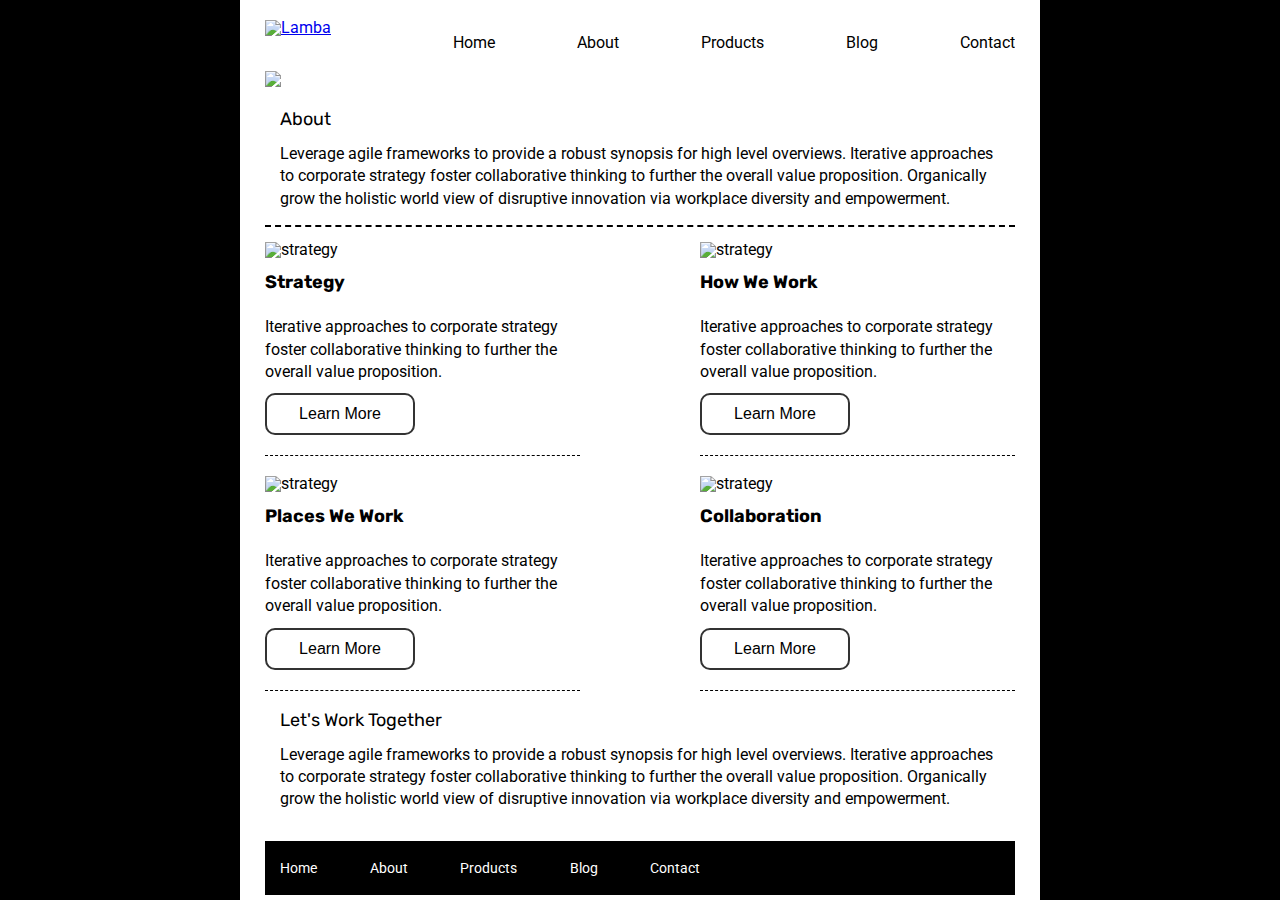
==== about.html @ 45f6078d "index, about" ====
<!doctype html>

<html lang="en">
<head>
  <meta charset="utf-8">

  <title>Sprint Challenge - About</title>

  <link href="https://fonts.googleapis.com/css?family=Roboto|Rubik" rel="stylesheet">
  <link rel="stylesheet" href="css/index.css">

</head>

<body>
    <div class="container about-page">


        <!-- // header -->
        <header id="header">

            <div class="branding">
                <a href="index.html"><img src="img/lambda-black.png" alt="Lamba"></a>
            </div>
            <nav id="main">
                <ul>
                    <li><a href="index.html">Home</a></li>
                    <li><a href="about.html">About</a></li>
                    <li><a href="products.html">Products</a></li>
                    <li><a href="blog.html">Blog</a></li>
                    <li><a href="contact.html">Contact</a></li>
                </ul>
            </nav>


        </header>
        <!-- // end header --> 
        <!-- // splash section // -->
        <section class="splash">
            <div class="img-holder">
                <img src="img/jumbo-about.png">
            </div>
        </section>


    <section id="about">
    <h3>About</h3>
    <p>
      Leverage agile frameworks to provide a robust synopsis for high level overviews. Iterative approaches to corporate strategy foster collaborative thinking to further the overall value proposition. Organically grow the holistic world view of disruptive innovation via workplace diversity and empowerment.
    </p>
    </section>


    <section id="details">

      <div class="detail">
          <img src="img/about-plan.png" alt="strategy">
          
          <h3>Strategy</h3>
          
          <p>
            Iterative approaches to corporate strategy foster collaborative thinking to further the overall value proposition.
          </p>
          <button>Learn More</button>
      </div>


    <div class="detail">
      <img src="img/about-working.png" alt="strategy">

      <h3> How We Work </h3>

          <p>
            Iterative approaches to corporate strategy foster collaborative thinking to further the overall value proposition.
          </p>
          <button>Learn More</button>
    </div>


    <div class="detail">
      <img src="img/about-office.png" alt="strategy">

      <h3>Places We Work</h3>

      <p>
        Iterative approaches to corporate strategy foster collaborative thinking to further the overall value proposition.
      </p>
        <button>Learn More</button>
    </div>

     <div class="detail">
     <img src="img/about-meeting.png" alt="strategy">

      <h3>Collaboration</h3>

      <p>
      Iterative approaches to corporate strategy foster collaborative thinking to further the overall value proposition.
      </p>
      <button>Learn More</button>
    </div>

</section>

    <section id="worktogether">
    <h3>Let's Work Together</h3>
    <p>

    Leverage agile frameworks to provide a robust synopsis for high level overviews. Iterative approaches to corporate strategy foster collaborative thinking to further the overall value proposition. Organically grow the holistic world view of disruptive innovation via workplace diversity and empowerment.
       
       </p> 
     </section>
      <footer>
        <nav>
          <a href="index.html">Home</a>
          <a href="#">About</a>
          <a href="#">Products</a>
          <a href="#">Blog</a>
          <a href="#">Contact</a>
        </nav>
      </footer>
    </div><!-- container -->        
</body>
</html>
---- css/index.css ----
/* http://meyerweb.com/eric/tools/css/reset/ 
   v2.0 | 20110126
   License: none (public domain)
*/

html, body, div, span, applet, object, iframe,
h1, h2, h3, h4, h5, h6, p, blockquote, pre,
a, abbr, acronym, address, big, cite, code,
del, dfn, em, img, ins, kbd, q, s, samp,
small, strike, strong, sub, sup, tt, var,
b, u, i, center,
dl, dt, dd, ol, ul, li,
fieldset, form, label, legend,
table, caption, tbody, tfoot, thead, tr, th, td,
article, aside, canvas, details, embed, 
figure, figcaption, footer, header, hgroup, 
menu, nav, output, ruby, section, summary,
time, mark, audio, video {
	margin: 0;
	padding: 0;
	border: 0;
	font-size: 100%;
	font: inherit;
	vertical-align: baseline;
}
/* HTML5 display-role reset for older browsers */
article, aside, details, figcaption, figure, 
footer, header, hgroup, menu, nav, section {
	display: block;
}
body {
	line-height: 1;
    background: #000;
}
ol, ul {
	list-style: none;
}
blockquote, q {
	quotes: none;
}
blockquote:before, blockquote:after,
q:before, q:after {
	content: '';
	content: none;
}
table {
	border-collapse: collapse;
	border-spacing: 0;
}

* {
    box-sizing: border-box;
}

html, body {
    height: 100%;
    font-family: 'Roboto', sans-serif;
}

h1, h2, h3, h4, h5 {
    font-size: 18px;
    margin-bottom: 15px;
    font-family: 'Rubik', sans-serif;
}

p {
    line-height: 1.4;
}

.container {
    width: 800px;
    margin: 0 auto;
    background: #fff;
    padding: 5px 25px; /** add padding to make pretty */
}

.top-content {
    display: flex;
    flex-wrap: wrap;
    justify-content: space-evenly;
    margin-bottom: 20px;
    border-bottom: 1px dashed black;
}

.top-content .text-container {
    width: 48%;
    padding: 0 1%;
    padding-bottom: 20px;  
}

.middle-content {
    margin-bottom: 20px;
    border-bottom: 1px dashed black;
}

.middle-content h2 {
    padding: 0 2%;
    margin-bottom: 0;
}

.middle-content .boxes {
    display: flex;
    flex-wrap: wrap;
    justify-content: space-evenly;
}

.middle-content .boxes .box {
    width: 12.5%;
    height: 100px;
    margin: 20px 2.5%;
    color: white;
    display: flex;
    align-items: center;
    justify-content: center;
}
/** header */
div, header, nav{
    border: solid 0px #000;
}


header{
    display:flex;
    margin-top: 15px;
}

.branding{
    width: 25%;
}


header nav#main{
    padding-top: 15px; /** better alignment **/
    display: flex;
    flex-flow: row nowrap;
    width: 75%;
    align-content: flex-end;
}

nav#main ul{
    display: flex;
    list-style: none;
    align-items: center;
    overflow: hidden;
    justify-content: space-between;
    width: 100%;

}

nav#main ul a{
    text-decoration: none;
    color: black;

}

.splash .img-holder{
    padding: 20px 0;
}
.splash .img-holder img{
    width: 100%;
    margin: 0 auto;
}


/** reason box holders **/
/**********************************************************************************************************************************
********************************************************************************************************************************/
/** section::reason **/
section#reasons{
  min-height: 100%;
  display: flex;
  flex-direction: row;
  flex-wrap: wrap;
  justify-content: space-between;
  flex-shrink: 1;
}

section#reasons .reason{

}

#about, #worktogether{
    padding: 0 15px 15px 15px;
    border-bottom: #000 dashed 2px;
    margin-bottom: 15px;
}
#worktogether{
    border: none; /* remove the border */
}

section#reasons div.reason{
  padding: 20px;
  margin-bottom: 40px; /** this adds padding on the bottom **/
}

/** broadcast inner div position controls **/
section#reasons > div.reason{
  display: flex;
  /** this makes the space between the colum row |[ ] -space- [ ]| adusting this allows you to add more in one row **/
  flex-basis: calc(30%); 
  justify-content: center;
  flex-direction: column; /** change to row see what happens **/
}
/*** end section ***/
/** section::details **/
section#details{
  min-height: 100%;
  display: flex;
  flex-direction: row;
  justify-content: space-between;
  flex-wrap: wrap;
}

section#details div.detail{
    padding-bottom: 20px;
    margin-bottom: 20px;
    border-bottom: dashed 1px #000;
}

/** broadcast inner div position controls **/
section#details > div.detail{
  display: flex;
  flex-basis: 42%; /** this makes the space between the colum row |[ ] -space- [ ]| **/
  justify-content: center;
  flex-direction: column; /** change to row see what happens **/
}

/*** end section ***/
.detail h3{
    font-weight: bold;
    padding-top: 15px;
}
.detail p{
    padding: 10px 0;
}

.detail button{
    width: 150px;
    background: #fff;
    border: solid 2px #333;
    padding: 10px 15px;
    border-radius: 10px;
    font-size:1em;
}


/** Boxes **/
/** BACKGROUND COLORS **/
.bg-teal{
    background: teal;
}
.bg-gold{
    background: gold;
}
.bg-cadetblue{
    background: cadetblue;
}
.bg-coral{
    background: coral;
}
.bg-crimson{
    background: crimson;
}
.bg-forestgreen{
    background: forestgreen;
}
.bg-darkorchid{
    background: darkorchid;
}
.bg-hotpink{
    background: hotpink;
}
.bg-indigo{
    background: indigo;
}
.bg-dodgerblue{
    background: dodgerblue;
}


.bottom-content {
    display: flex;
    margin: 0 2% 20px;
    justify-content: space-around;
}

.bottom-content .text-container {
    padding-right: 4%;
}

.bottom-content .text-container:last-child {
    padding-right: 0;
}

footer {
    width: 100%;
    background: black;
}

footer nav {
    width: 60%;
    display: flex;
    justify-content: space-between;
    align-items: center;
    padding: 20px 2%;
    font-size: 14px;
}

footer nav a {
    color: white;
    text-decoration: none;
}
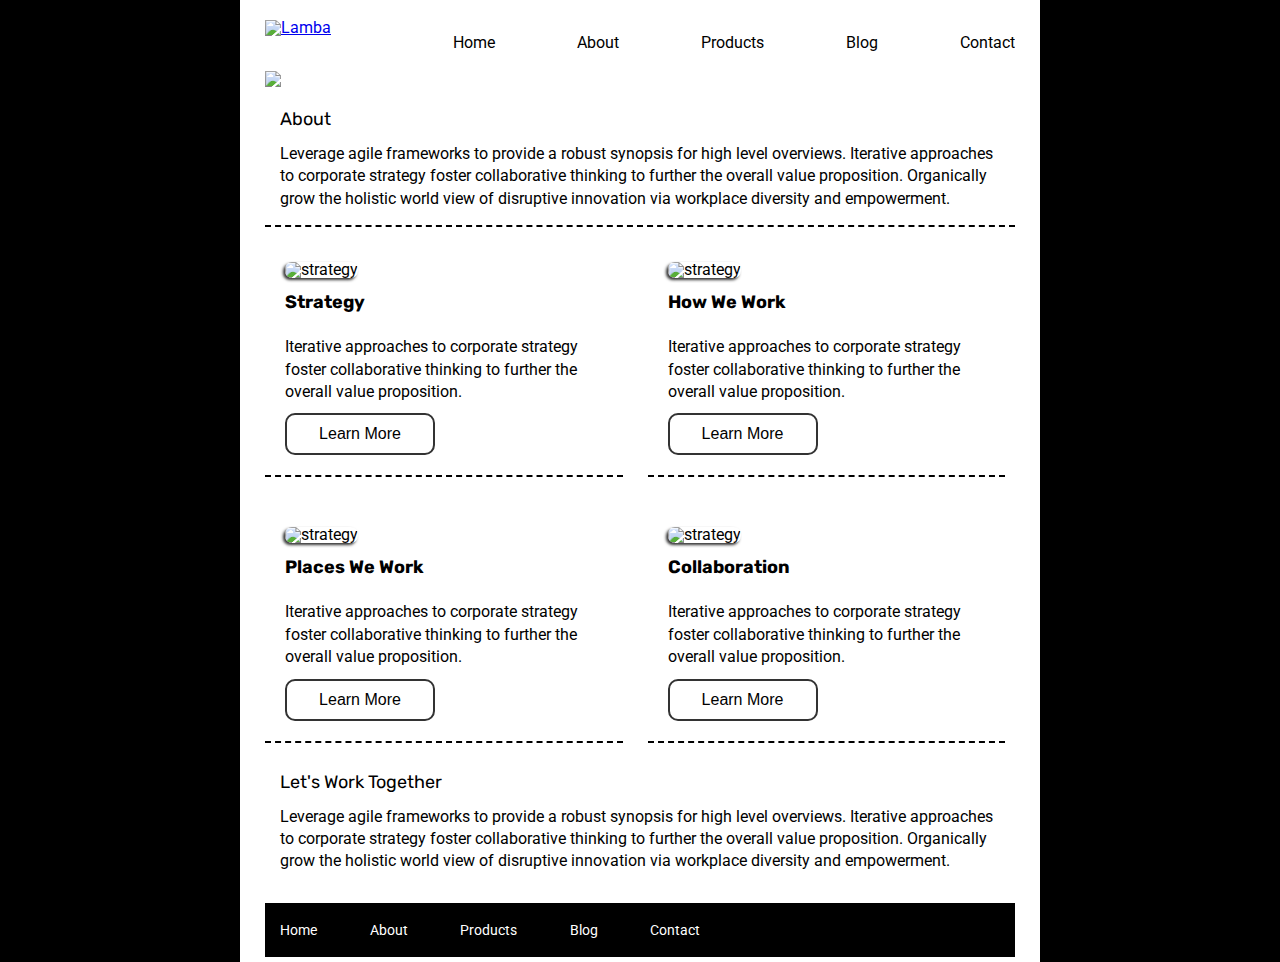
==== commit 8553cb9d: "clean up csss" ====
--- a/about.html
+++ b/about.html
@@ -12,6 +12,7 @@
 </head>
 
 <body>
+
     <div class="container about-page">
 
 
@@ -53,6 +54,7 @@
     <section id="details">
 
       <div class="detail">
+        <div>
           <img src="img/about-plan.png" alt="strategy">
           
           <h3>Strategy</h3>
@@ -61,10 +63,13 @@
             Iterative approaches to corporate strategy foster collaborative thinking to further the overall value proposition.
           </p>
           <button>Learn More</button>
+        </div>
       </div>
 
 
     <div class="detail">
+              <div>
+
       <img src="img/about-working.png" alt="strategy">
 
       <h3> How We Work </h3>
@@ -73,10 +78,12 @@
             Iterative approaches to corporate strategy foster collaborative thinking to further the overall value proposition.
           </p>
           <button>Learn More</button>
+        </div>
     </div>
 
 
     <div class="detail">
+      <div>
       <img src="img/about-office.png" alt="strategy">
 
       <h3>Places We Work</h3>
@@ -85,9 +92,11 @@
         Iterative approaches to corporate strategy foster collaborative thinking to further the overall value proposition.
       </p>
         <button>Learn More</button>
+          </div>
     </div>
 
      <div class="detail">
+      <div>
      <img src="img/about-meeting.png" alt="strategy">
 
       <h3>Collaboration</h3>
@@ -97,6 +106,8 @@
       </p>
       <button>Learn More</button>
     </div>
+
+</div>
 
 </section>
 
--- a/css/index.css
+++ b/css/index.css
@@ -201,8 +201,11 @@
   justify-content: center;
   flex-direction: column; /** change to row see what happens **/
 }
-/*** end section ***/
-/** section::details **/
+
+
+.detail div{} /** inner div padding ** no break ** not included in caluclation ** calc fails 
+
+
 section#details{
   min-height: 100%;
   display: flex;
@@ -215,17 +218,39 @@
     padding-bottom: 20px;
     margin-bottom: 20px;
     border-bottom: dashed 1px #000;
-}
-
-/** broadcast inner div position controls **/
+
+}
+
+
 section#details > div.detail{
   display: flex;
-  flex-basis: 42%; /** this makes the space between the colum row |[ ] -space- [ ]| **/
+  flex-basis: 42%; 
   justify-content: center;
-  flex-direction: column; /** change to row see what happens **/
-}
-
-/*** end section ***/
+  flex-direction: column;
+*/
+
+
+/* simplified */
+.detail img{ max-width: 100%; margin: 0 auto; box-shadow: -2px 2px 3px #333; border-radius: 7px; }
+#details .detail div{     padding: 20px;
+    border-bottom: dashed 2px #000; }
+#details{
+  display:flex;
+  flex-wrap: wrap;
+  justify-content: space-between;
+}
+.detail{
+  width: 49%;
+}
+.detail > div{
+  margin:0 10px 10px 0;
+}
+
+.detail{  margin-bottom:  20px; }
+
+
+
+
 .detail h3{
     font-weight: bold;
     padding-top: 15px;
